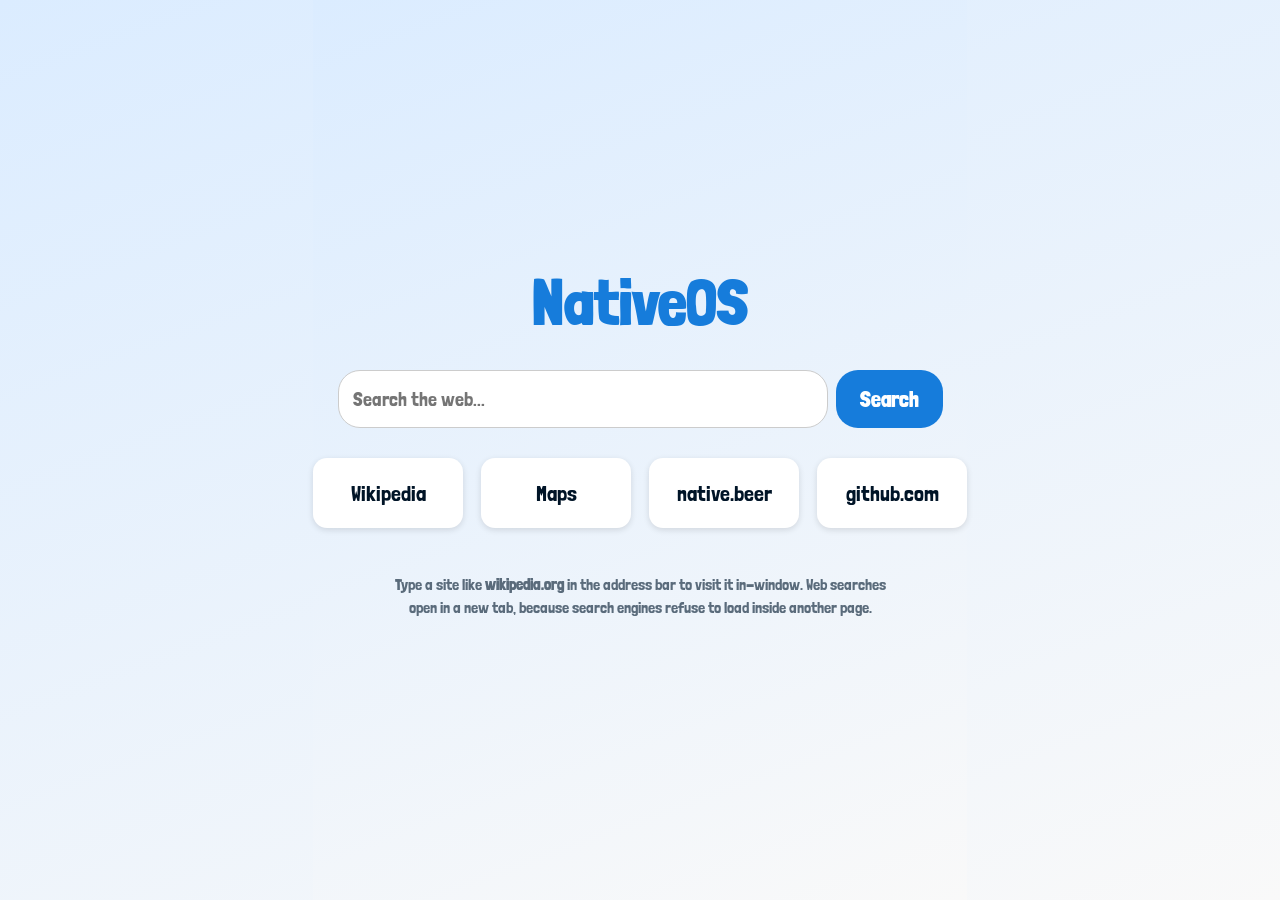
==== start.html @ c0d0160f "added way more apps and fixed stuff" ====
<!DOCTYPE html>
<html>
<head>
    <meta charset="utf-8">
    <link rel="stylesheet" href="https://fonts.googleapis.com/css2?family=Londrina+Solid:wght@100;300;400;900&display=swap">
    <style>
        html, body {
            margin: 0;
            height: 100%;
            font-family: 'Londrina Solid', cursive;
            background: linear-gradient(160deg, #dbecff 0%, #f9f9f9 100%);
            color: #001427;
            display: flex;
            flex-direction: column;
            align-items: center;
            justify-content: center;
            gap: 30px;
        }
        h1 {
            font-size: 64px;
            color: #167cdb;
            margin: 0;
        }
        form {
            display: flex;
            gap: 8px;
        }
        #q {
            width: 460px;
            height: 44px;
            font-size: 20px;
            padding: 6px 14px;
            border: 1px solid #ccc;
            border-radius: 22px;
            outline: none;
            font-family: inherit;
        }
        button {
            height: 58px;
            padding: 0 24px;
            font-size: 22px;
            font-family: inherit;
            font-weight: bold;
            color: white;
            background: #167cdb;
            border: none;
            border-radius: 22px;
            cursor: pointer;
        }
        button:hover { background: #0f5ca8; }
        .links {
            display: flex;
            gap: 18px;
            flex-wrap: wrap;
            justify-content: center;
            max-width: 720px;
        }
        .links a {
            display: flex;
            align-items: center;
            justify-content: center;
            width: 150px;
            height: 70px;
            background: white;
            border-radius: 14px;
            box-shadow: 0 2px 6px rgba(0,0,0,0.12);
            color: #001427;
            text-decoration: none;
            font-size: 22px;
            transition: transform 0.15s ease;
        }
        .links a:hover { transform: translateY(-4px); }
        .note {
            font-size: 16px;
            color: #5a6b7b;
            max-width: 520px;
            text-align: center;
            line-height: 1.4;
        }
    </style>
</head>
<body>
    <h1>NativeOS</h1>

    <!-- Search engines block iframe embedding, so results open in a real tab. -->
    <form onsubmit="window.open('https://www.google.com/search?q=' + encodeURIComponent(document.getElementById('q').value), '_blank'); return false;">
        <input type="text" id="q" placeholder="Search the web...">
        <button type="submit">Search</button>
    </form>

    <!-- These sites allow embedding, so they load inside the browser window. -->
    <div class="links">
        <a href="https://en.wikipedia.org/wiki/Special:Random">Wikipedia</a>
        <a href="https://www.openstreetmap.org">Maps</a>
        <a href="https://native.beer">native.beer</a>
        <a href="https://github.com">github.com</a>
    </div>

    <p class="note">Type a site like <b>wikipedia.org</b> in the address bar to visit it in-window. Web searches open in a new tab, because search engines refuse to load inside another page.</p>
</body>
</html>
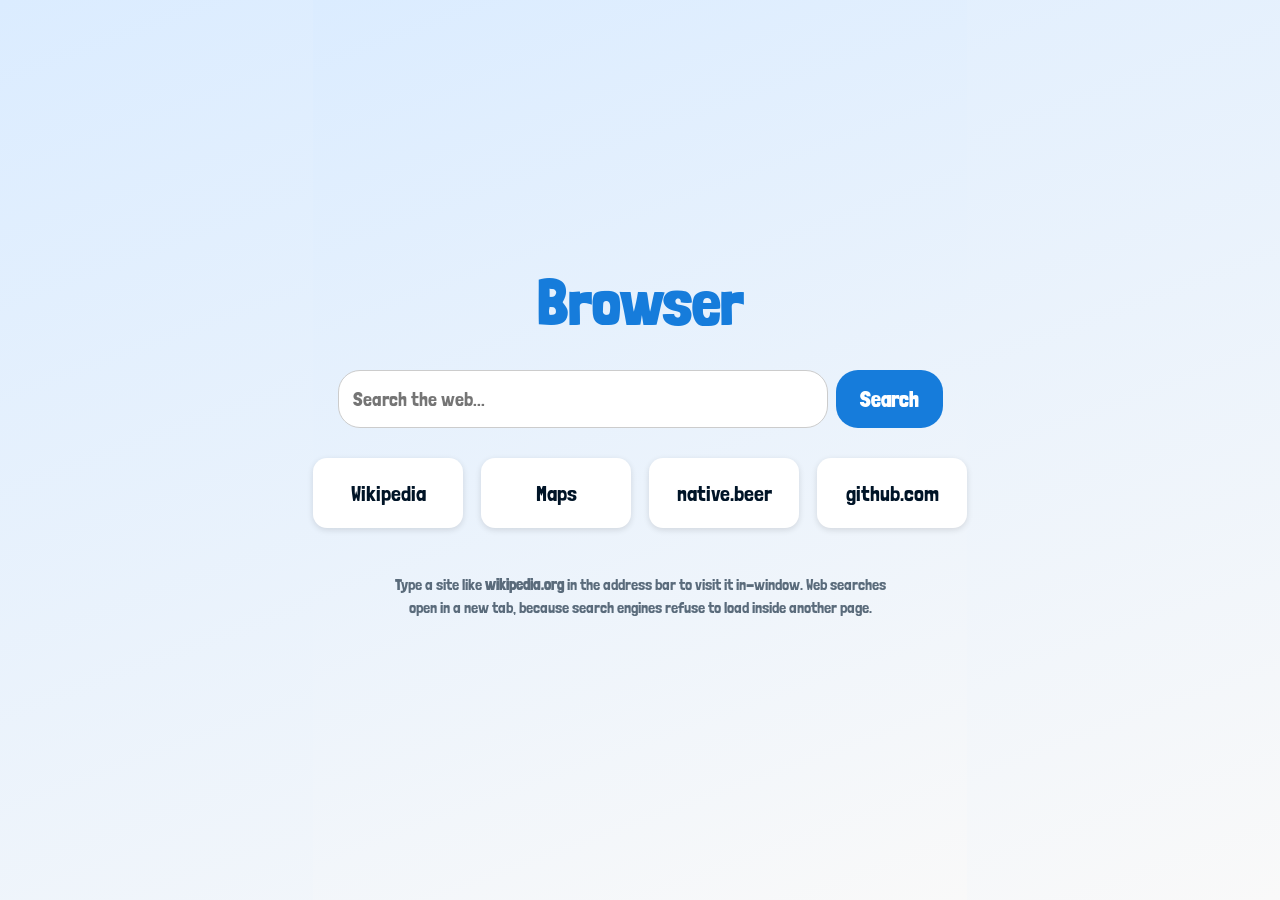
==== commit 62791fdb: "added files, code editor, settings, and made it look better" ====
--- a/start.html
+++ b/start.html
@@ -80,7 +80,7 @@
     </style>
 </head>
 <body>
-    <h1>NativeOS</h1>
+    <h1>Browser</h1>
 
     <!-- Search engines block iframe embedding, so results open in a real tab. -->
     <form onsubmit="window.open('https://www.google.com/search?q=' + encodeURIComponent(document.getElementById('q').value), '_blank'); return false;">
